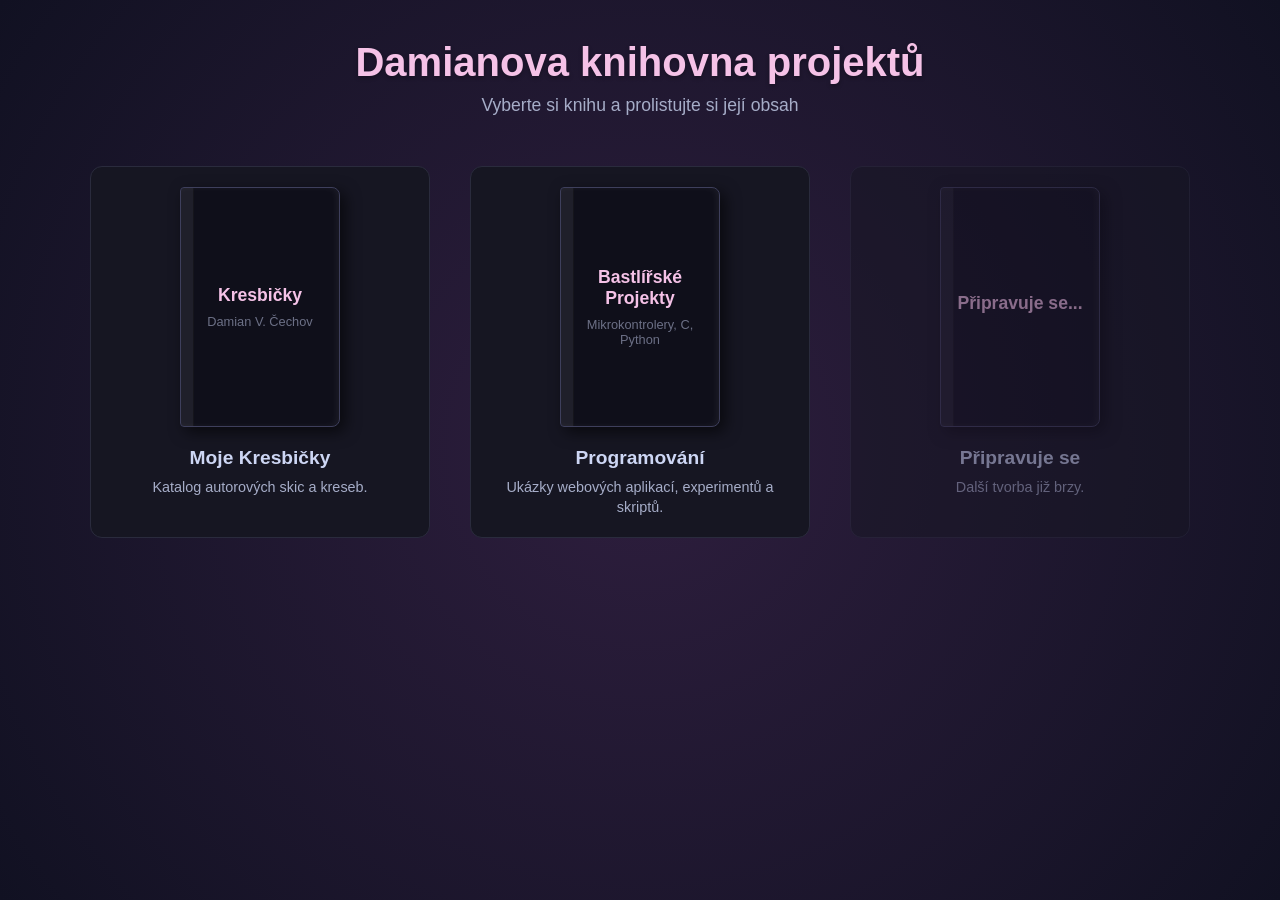
==== index.html @ 6032a63f "first commit" ====
<!DOCTYPE html>
<html lang="cs">
<head>
    <meta charset="UTF-8">
    <meta name="viewport" content="width=device-width, initial-scale=1.0">
    <title>Moje Knihovna</title>
    <link rel="stylesheet" href="css/library.css">
</head>
<body>

    <div class="library-wrapper">
        <header class="library-header">
            <h1>Damianova knihovna projektů</h1>
            <p>Vyberte si knihu a prolistujte si její obsah</p>
        </header>

        <!-- Mřížka s kartami / miniaturami knih -->
        <main class="books-grid">

            <!-- KNIHA 1 -->
            <a href="kniha-kresby.html" class="book-card">
                <div class="book-thumb">
                    <!-- Miniatura obálky knihy -->
                    <div class="thumb-cover">
                        <div class="thumb-title">Kresbičky</div>
                        <div class="thumb-subtitle">Damian V. Čechov</div>
                    </div>
                </div>
                <div class="book-info">
                    <h2>Moje Kresbičky</h2>
                    <p>Katalog autorových skic a kreseb.</p>
                </div>
            </a>

            <!-- KNIHA 2 -->
            <a href="404.html" class="book-card">
                <div class="book-thumb">
                    <div class="thumb-cover">
                        <div class="thumb-title">Bastlířské Projekty</div>
                        <div class="thumb-subtitle">Mikrokontrolery, C, Python</div>
                    </div>
                </div>
                <div class="book-info">
                    <h2>Programování</h2>
                    <p>Ukázky webových aplikací, experimentů a skriptů.</p>
                </div>
            </a>

            <!-- KNIHA 3 (Příklad další knihy) -->
            <a href="#" class="book-card disabled">
                <div class="book-thumb">
                    <div class="thumb-cover">
                        <div class="thumb-title">Připravuje se...</div>
                    </div>
                </div>
                <div class="book-info">
                    <h2>Připravuje se</h2>
                    <p>Další tvorba již brzy.</p>
                </div>
            </a>

        </main>
    </div>

</body>
</html>
---- css/library.css ----
* {
    box-sizing: border-box;
    margin: 0;
    padding: 0;
}

/* Stejné pozadí jako u původní aplikace */
body {
    background: radial-gradient(circle at center, #2e1e3e 0%, #111122 100%);
    color: #cdd6f4;
    font-family: 'Segoe UI', Tahoma, Geneva, Verdana, sans-serif;
    min-height: 100vh;
    display: flex;
    justify-content: center;
    padding: 40px 20px;
}

.library-wrapper {
    max-width: 1100px;
    width: 100%;
    display: flex;
    flex-direction: column;
    align-items: center;
}

/* Záhlaví */
.library-header {
    text-align: center;
    margin-bottom: 50px;
}

.library-header h1 {
    color: #f5c2e7;
    font-size: 2.5rem;
    text-shadow: 0 2px 4px rgba(0, 0, 0, 0.3);
    margin-bottom: 10px;
}

.library-header p {
    color: #a6adc8;
    font-size: 1.1rem;
}

/* Mřížka s miniatury */
.books-grid {
    display: grid;
    grid-template-columns: repeat(auto-fit, minmax(260px, 1fr));
    gap: 40px;
    width: 100%;
}

/* Karta knihy */
.book-card {
    background-color: #161622;
    border: 1px solid #2a2b3d;
    border-radius: 12px;
    padding: 20px;
    text-decoration: none;
    color: inherit;
    display: flex;
    flex-direction: column;
    align-items: center;
    transition: transform 0.3s ease, border-color 0.3s ease, box-shadow 0.3s ease;
    perspective: 1000px;
}

.book-card:hover {
    transform: translateY(-8px);
    border-color: #f5c2e7;
    box-shadow: 0 10px 25px rgba(0, 0, 0, 0.5);
}

.book-card.disabled {
    opacity: 0.5;
    pointer-events: none;
}

/* 3D Miniatura Obálky */
.book-thumb {
    width: 160px;
    height: 240px;
    margin-bottom: 20px;
    perspective: 1000px;
}

.thumb-cover {
    width: 100%;
    height: 100%;
    background-color: #0f0f1a;
    border: 1px solid #3e3f5c;
    border-radius: 4px 8px 8px 4px;
    box-shadow: 5px 5px 15px rgba(0, 0, 0, 0.6), inset -3px 0 6px rgba(255, 255, 255, 0.05);
    display: flex;
    flex-direction: column;
    justify-content: center;
    align-items: center;
    text-align: center;
    padding: 15px;
    position: relative;
    transition: transform 0.4s ease;
    transform-origin: left center;
}

/* Simulace hřbetu knihy vlevo */
.thumb-cover::before {
    content: '';
    position: absolute;
    left: 0;
    top: 0;
    width: 12px;
    height: 100%;
    background: rgba(255, 255, 255, 0.07);
    border-right: 1px solid rgba(0, 0, 0, 0.3);
    border-radius: 4px 0 0 4px;
}

.book-card:hover .thumb-cover {
    transform: rotateY(-15deg);
}

.thumb-title {
    color: #f5c2e7;
    font-size: 1.1rem;
    font-weight: bold;
    margin-bottom: 8px;
}

.thumb-subtitle {
    color: #6c7086;
    font-size: 0.8rem;
}

/* Informace pod miniaturou */
.book-info {
    text-align: center;
    width: 100%;
}

.book-info h2 {
    font-size: 1.2rem;
    color: #cdd6f4;
    margin-bottom: 8px;
}

.book-info p {
    font-size: 0.9rem;
    color: #a6adc8;
    line-height: 1.4;
}

/* Responsivita */
@media (max-width: 600px) {
    .library-header h1 {
        font-size: 1.8rem;
    }
    .books-grid {
        grid-template-columns: 1fr;
    }
}
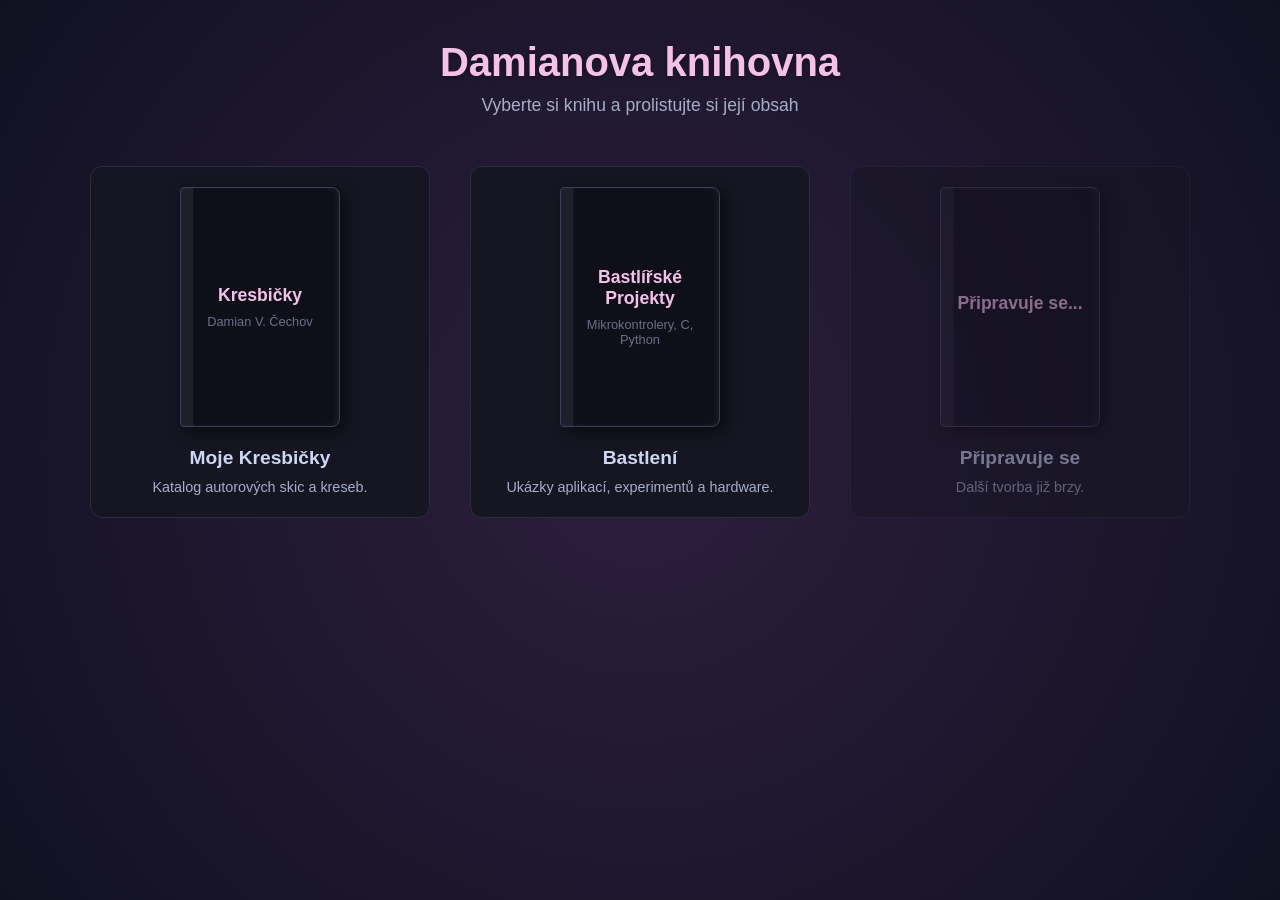
==== commit 7132a1ba: "add extern links" ====
--- a/index.html
+++ b/index.html
@@ -10,7 +10,7 @@
 
     <div class="library-wrapper">
         <header class="library-header">
-            <h1>Damianova knihovna projektů</h1>
+            <h1>Damianova knihovna</h1>
             <p>Vyberte si knihu a prolistujte si její obsah</p>
         </header>
 
@@ -41,8 +41,8 @@
                     </div>
                 </div>
                 <div class="book-info">
-                    <h2>Programování</h2>
-                    <p>Ukázky webových aplikací, experimentů a skriptů.</p>
+                    <h2>Bastlení</h2>
+                    <p>Ukázky aplikací, experimentů a hardware.</p>
                 </div>
             </a>
 
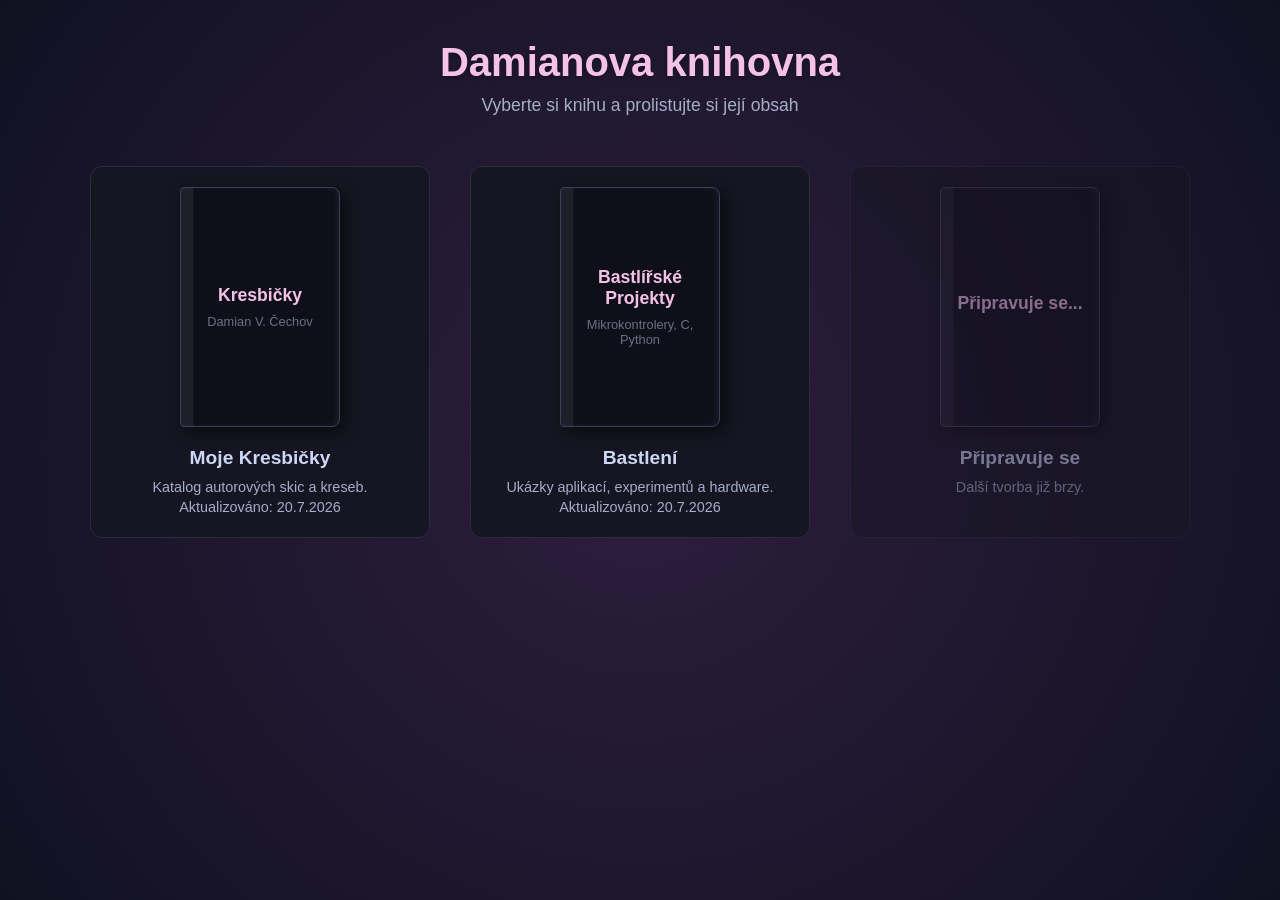
==== commit 53e030cd: "minor design modifications" ====
--- a/index.html
+++ b/index.html
@@ -29,11 +29,12 @@
                 <div class="book-info">
                     <h2>Moje Kresbičky</h2>
                     <p>Katalog autorových skic a kreseb.</p>
+                    <p>Aktualizováno: 20.7.2026</p>
                 </div>
             </a>
 
             <!-- KNIHA 2 -->
-            <a href="404.html" class="book-card">
+            <a href="kniha-bastleni.html" class="book-card">
                 <div class="book-thumb">
                     <div class="thumb-cover">
                         <div class="thumb-title">Bastlířské Projekty</div>
@@ -43,6 +44,7 @@
                 <div class="book-info">
                     <h2>Bastlení</h2>
                     <p>Ukázky aplikací, experimentů a hardware.</p>
+                    <p>Aktualizováno: 20.7.2026</p>
                 </div>
             </a>
 
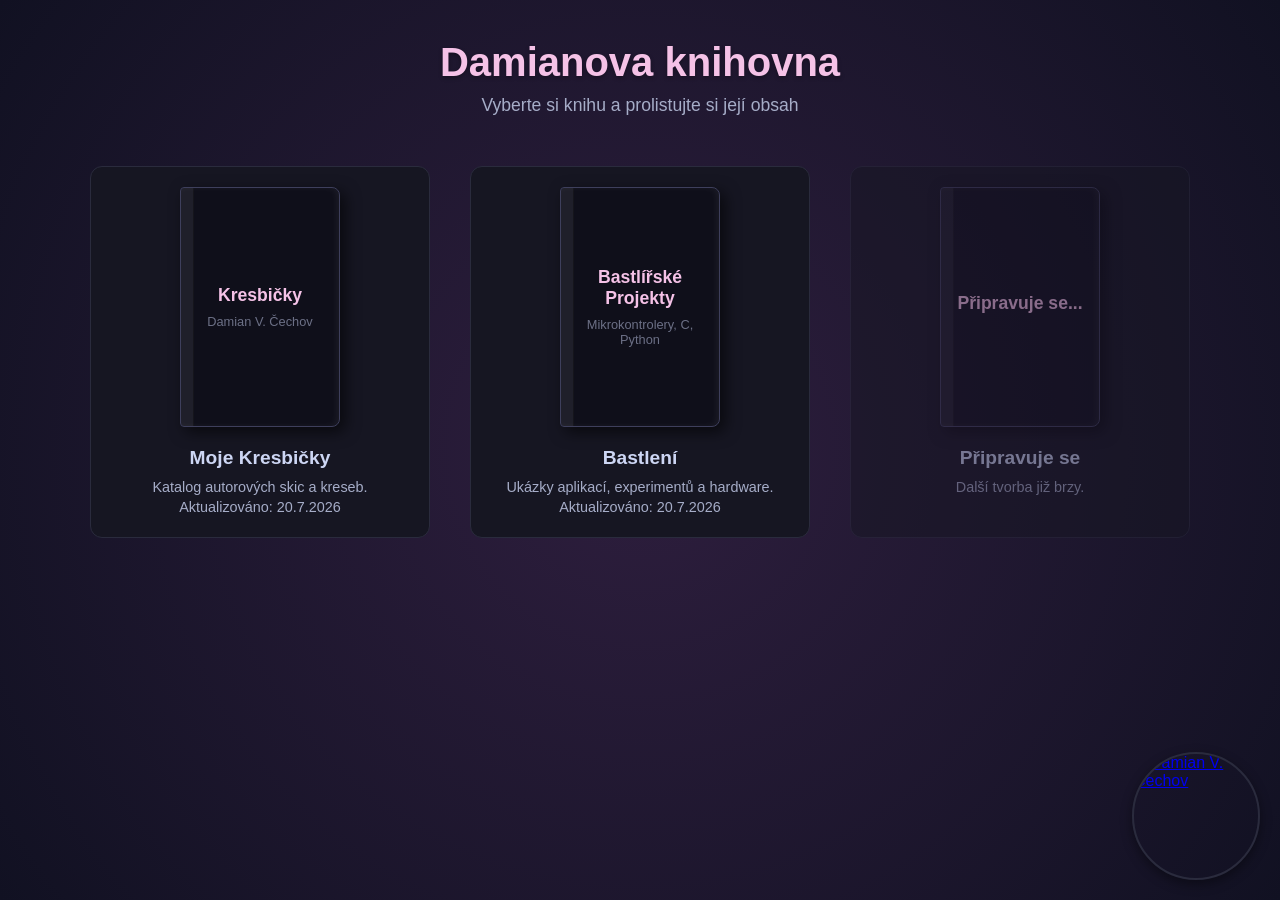
==== commit 69de3a5d: "linktr.ee" ====
--- a/index.html
+++ b/index.html
@@ -4,6 +4,21 @@
     <meta charset="UTF-8">
     <meta name="viewport" content="width=device-width, initial-scale=1.0">
     <title>Moje Knihovna</title>
+    
+    <!-- Favicon a ikony pro prohlížeče a mobilní zařízení -->
+    <link rel="icon" type="image/svg+xml" href="favicon.svg">
+    <link rel="icon" type="image/png" sizes="32x32" href="favicon-32x32.png">
+    <link rel="icon" type="image/png" sizes="16x16" href="favicon-16x16.png">
+    <link rel="apple-touch-icon" sizes="180x180" href="apple-touch-icon.png">
+    <link rel="manifest" href="site.webmanifest">
+    <meta name="theme-color" content="#2b2b2b">
+
+    <!-- Open Graph metadata pro sdílení na sociálních sítích -->
+    <meta property="og:type" content="website">
+    <meta property="og:title" content="Damianova knihovna">
+    <meta property="og:description" content="Katalog autorových skic, kreseb a bastlířských projektů.">
+    <meta property="og:image" content="og-image.jpg">
+
     <link rel="stylesheet" href="css/library.css">
 </head>
 <body>
@@ -14,13 +29,9 @@
             <p>Vyberte si knihu a prolistujte si její obsah</p>
         </header>
 
-        <!-- Mřížka s kartami / miniaturami knih -->
         <main class="books-grid">
-
-            <!-- KNIHA 1 -->
             <a href="kniha-kresby.html" class="book-card">
                 <div class="book-thumb">
-                    <!-- Miniatura obálky knihy -->
                     <div class="thumb-cover">
                         <div class="thumb-title">Kresbičky</div>
                         <div class="thumb-subtitle">Damian V. Čechov</div>
@@ -32,8 +43,6 @@
                     <p>Aktualizováno: 20.7.2026</p>
                 </div>
             </a>
-
-            <!-- KNIHA 2 -->
             <a href="kniha-bastleni.html" class="book-card">
                 <div class="book-thumb">
                     <div class="thumb-cover">
@@ -47,12 +56,11 @@
                     <p>Aktualizováno: 20.7.2026</p>
                 </div>
             </a>
-
-            <!-- KNIHA 3 (Příklad další knihy) -->
             <a href="#" class="book-card disabled">
                 <div class="book-thumb">
                     <div class="thumb-cover">
                         <div class="thumb-title">Připravuje se...</div>
+                        <div class="thumb-subtitle"></div>
                     </div>
                 </div>
                 <div class="book-info">
@@ -60,8 +68,15 @@
                     <p>Další tvorba již brzy.</p>
                 </div>
             </a>
+        </main>
 
-        </main>
+        <footer class="library-footer">
+            <div class="footer-link-right">
+                <a href="https://linktr.ee/DamianVCechov" target="_blank" rel="noopener noreferrer" class="avatar-link" title="Linktree / DamianVCechov">
+                    <img src="https://lh3.googleusercontent.com/d/1KwyzPdL9RR7ztEzVlMCdF-SJRupdaCI0" alt="Damian V. Čechov" class="avatar-img">
+                </a>
+            </div>
+        </footer>
     </div>
 
 </body>
--- a/css/library.css
+++ b/css/library.css
@@ -4,7 +4,6 @@
     padding: 0;
 }
 
-/* Stejné pozadí jako u původní aplikace */
 body {
     background: radial-gradient(circle at center, #2e1e3e 0%, #111122 100%);
     color: #cdd6f4;
@@ -157,3 +156,37 @@
         grid-template-columns: 1fr;
     }
 }
+
+/* Miniatura Linktree v pravém dolním rohu */
+.library-footer {
+    position: fixed;
+    bottom: 20px;
+    right: 20px;
+    z-index: 1000;
+    margin: 0;
+    padding: 0;
+}
+
+.avatar-link {
+    display: block;
+    width: 128px; 
+    height: 128px;
+    border-radius: 50%;
+    overflow: hidden;
+    transition: transform 0.2s ease, box-shadow 0.2s ease;
+    box-shadow: 0 4px 12px rgba(0, 0, 0, 0.4);
+    border: 2px solid #2a2b3d;
+}
+
+.avatar-link:hover {
+    transform: scale(1.1);
+    box-shadow: 0 6px 16px rgba(0, 0, 0, 0.6);
+    border-color: #f5c2e7;
+}
+
+.avatar-img {
+    width: 100%;
+    height: 100%;
+    object-fit: cover;
+    display: block;
+}
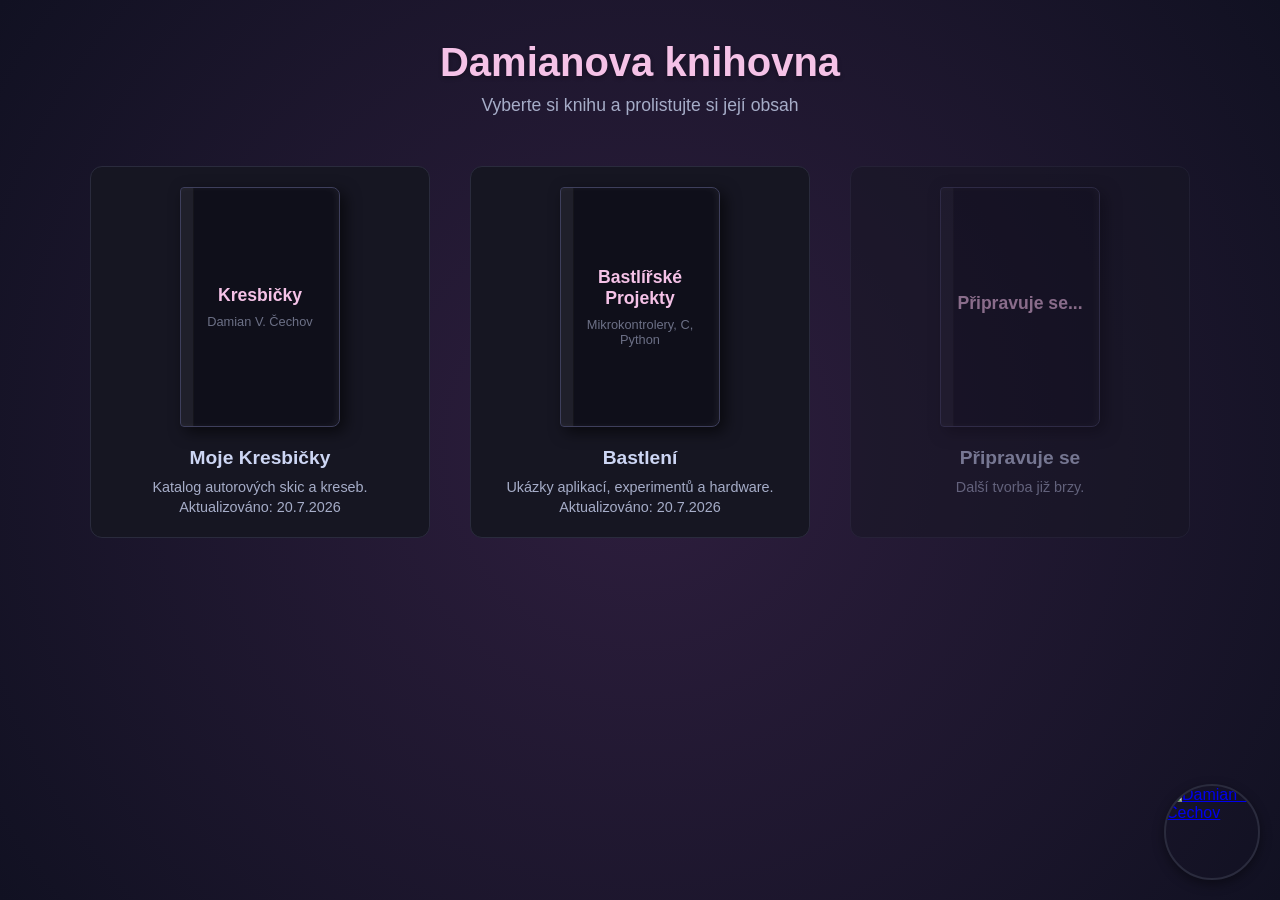
==== commit c3fc2333: "favicons" ====
--- a/index.html
+++ b/index.html
@@ -6,10 +6,10 @@
     <title>Moje Knihovna</title>
     
     <!-- Favicon a ikony pro prohlížeče a mobilní zařízení -->
-    <link rel="icon" type="image/svg+xml" href="favicon.svg">
-    <link rel="icon" type="image/png" sizes="32x32" href="favicon-32x32.png">
-    <link rel="icon" type="image/png" sizes="16x16" href="favicon-16x16.png">
-    <link rel="apple-touch-icon" sizes="180x180" href="apple-touch-icon.png">
+    <link rel="icon" type="image/ico" href="https://lh3.googleusercontent.com/d/12f1PT68-Ql8Cvxn_gA76tTSSptq9cRjl">
+    <link rel="icon" type="image/png" sizes="32x32" href="https://lh3.googleusercontent.com/d/1x2t-muRC17sioCJRevhBhQyDDw5RQtoq">
+    <link rel="icon" type="image/png" sizes="16x16" href="https://lh3.googleusercontent.com/d/1o_yTKdGgTlhU4aog9I-LZD8eT1Ty-Yns">
+    <link rel="apple-touch-icon" sizes="180x180" href="https://lh3.googleusercontent.com/d/1ZDkmHr3Yk7R3QhE6hRcjdPSBuT-ifAcU">
     <link rel="manifest" href="site.webmanifest">
     <meta name="theme-color" content="#2b2b2b">
 
--- a/css/library.css
+++ b/css/library.css
@@ -169,8 +169,8 @@
 
 .avatar-link {
     display: block;
-    width: 128px; 
-    height: 128px;
+    width: 96px; 
+    height: 96px;
     border-radius: 50%;
     overflow: hidden;
     transition: transform 0.2s ease, box-shadow 0.2s ease;
